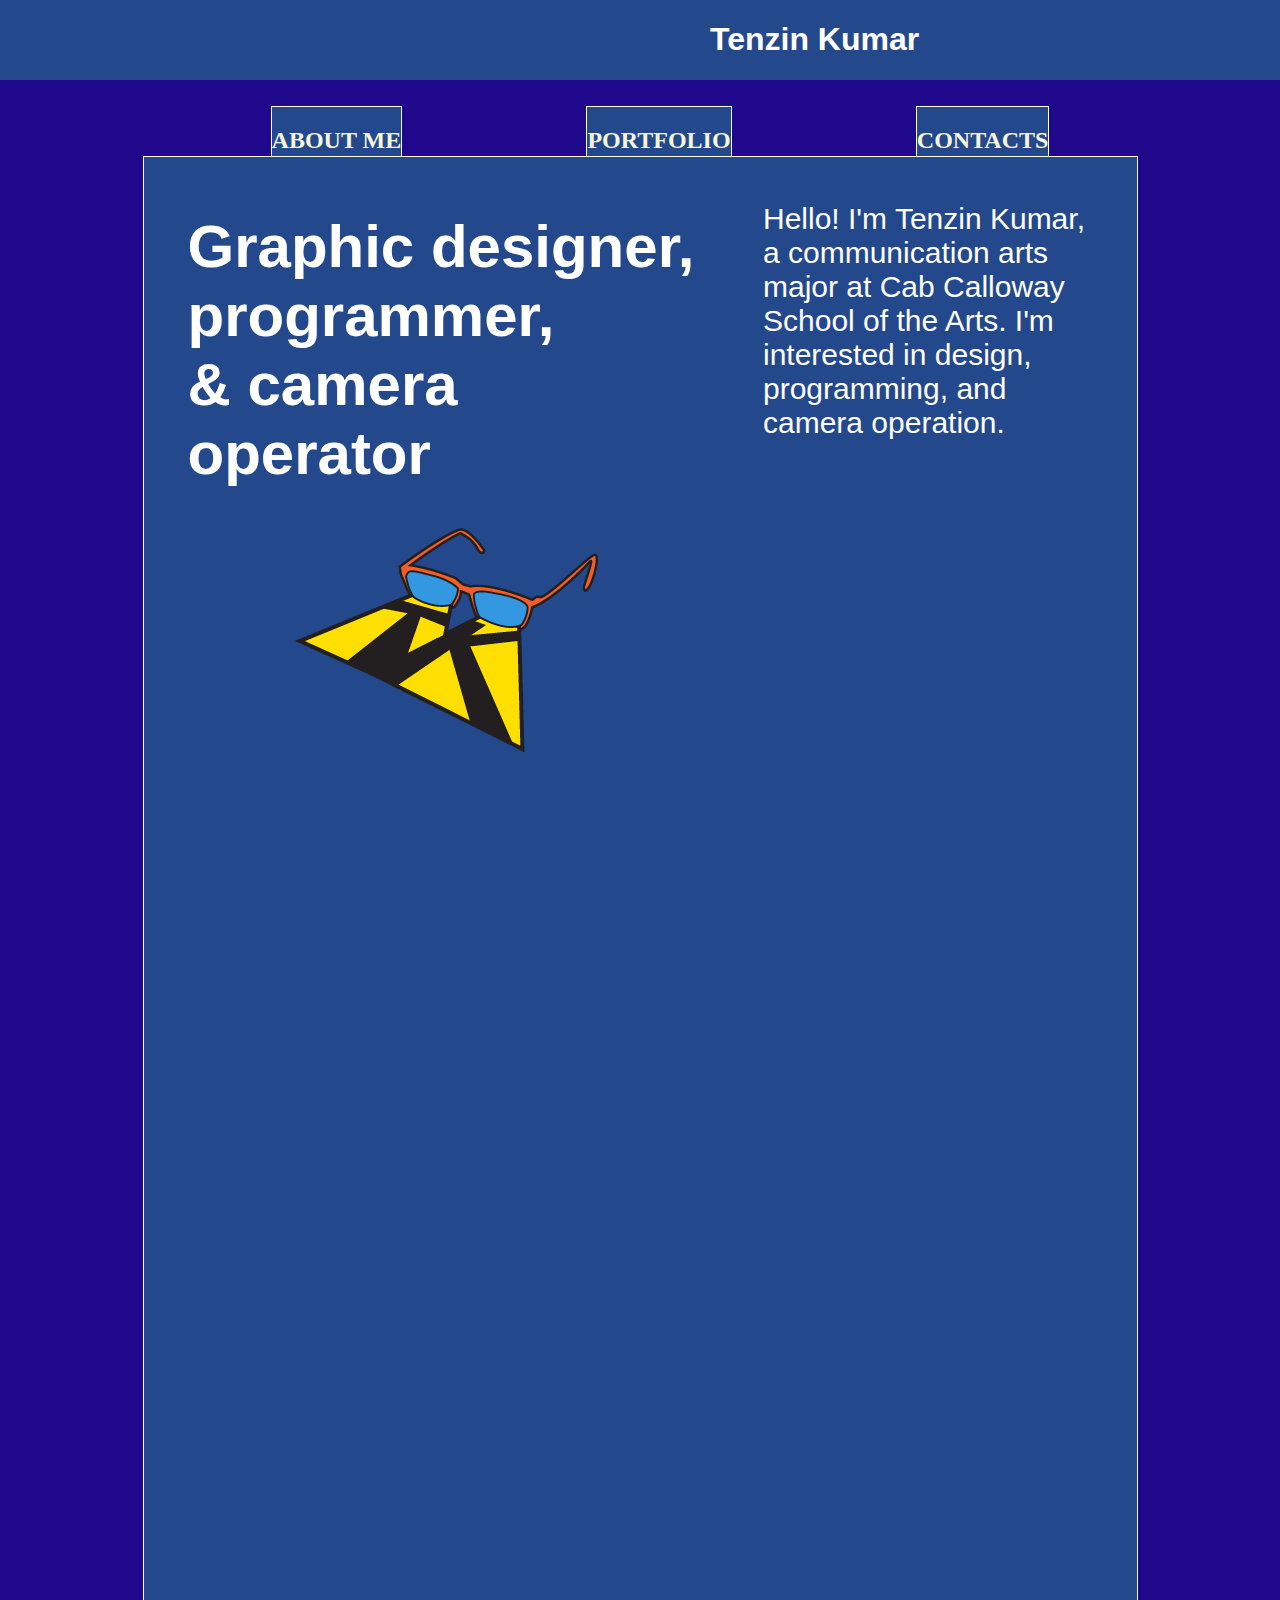
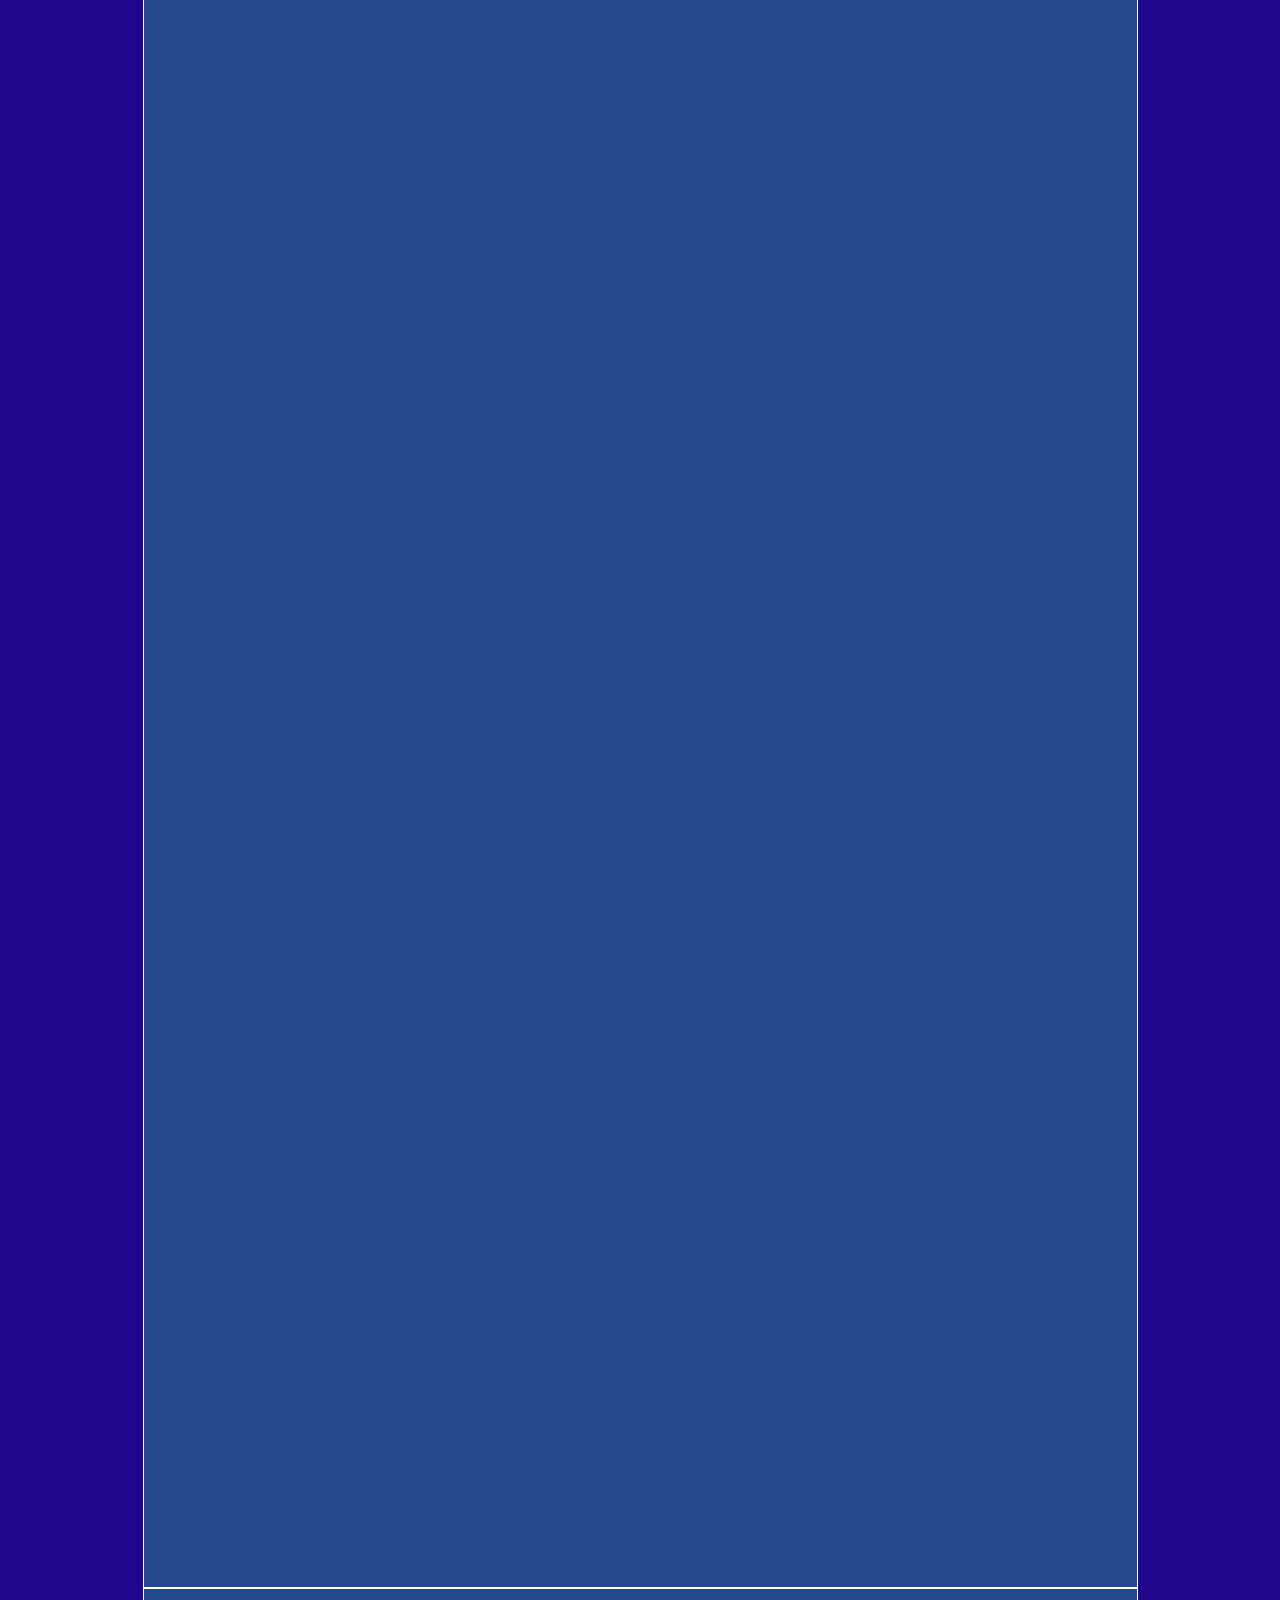
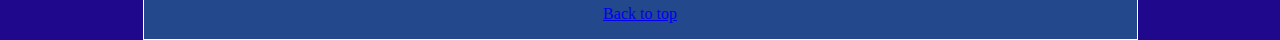
==== index.html @ 082c87c8 "main page: 20% done" ====
<!DOCTYPE html>
<html lang="en">
<head>
    <meta charset="UTF-8">
    <meta name="viewport" content="width=device-width, initial-scale=1.0">
    <title>Tenzin M. Kumar</title>
    <link rel="stylesheet" href="style/style.css" type="text/css">

    <link rel="preconnect" href="https://fonts.googleapis.com">
    <link rel="preconnect" href="https://fonts.gstatic.com" crossorigin>
    <link href="https://fonts.googleapis.com/css2?family=Fira+Sans:ital,wght@0,100;0,200;0,300;0,400;0,500;0,600;0,700;0,800;0,900;1,100;1,200;1,300;1,400;1,500;1,600;1,700;1,800;1,900&display=swap" rel="style">
</head>
<body>
    <div id="header">
        <h1 class="fira-sans-bold" id="header-1">Tenzin Kumar</h1>
    </div>
    <ul id="nav-menu">
        <li><h2>ABOUT ME</h2></li>
        <li><h2>PORTFOLIO</h2></li>
        <li><h2>CONTACTS</h2></li>
    </ul>
    <div id="main">
        <div id="main-intro1">
            <h1 class="fira-sans-semibold" id="mi-1">Graphic designer, programmer,<br> & camera operator</h1>
            <img src="assets/images/logo.png" alt="Tenzin Kumar's Personal Logo" width=303px height=225px id="mi-logo">  
        </div> 
        <div id="main-intro2">
            <p class="fira-sans-light" id="mi-2">Hello! I'm Tenzin Kumar, a communication arts major at Cab Calloway School of the Arts. I'm interested in design, programming, and camera operation.</p>
        </div>
    </div>
    <div id="footer">
        <p><a href="#header">Back to top</a></p>
    </div>
</body>
</html>
---- style/style.css ----
body {
    display: flex;
    margin: 0px;
    justify-content: center;
    flex-flow:column;
    align-items: center;
    background-color: #20088c;
    font-family: 'Fira Sans';
}
/* end of body shenanigans */
#header {
    width: 100%;
    background-color: #24488c;
    color: white;
    margin-bottom: 10px;
    padding-left: 20px;
}
    #header-1 {
        padding-left: 700px;
    }
/* end of head shenanigans */
#nav-menu {
    
    display:flex;
    color: beige;
    list-style-type: none;
    width: 963px;
    height: 50px;
    flex-flow: row;
    justify-content: space-around;
    margin-bottom: 0px;
}
li {
    background-color:#24488c;
    border: solid 1px white;
    border-bottom: 0px;
}
/* end of nav-menu shenanigans */
#main {
    display:flex;
    color: white;
    background-color: #24488c;
    border: solid 1px white;
    padding: 15px;
    width: 963px;
    height: 3000px;
    flex-flow: row;
    justify-content: space-around;
}
#main-intro1 {
    display: flex;
    flex-flow: column;
    align-items: center;
    width: 519px;
    height: 416px;
    /* border: 1px white solid; */
}
    #mi-1 {
        font-size: 60px;
        width: 518px;
        /* border: 1px white solid; */
    }
    #mi-logo {
        /* border: 5px white solid; */
    }
    #mi-2 {
        font-size: 30px;
        width: 330px;
        /* border: 1px white solid; */
    }
/* end of main */
#footer {
    display: flex;
    justify-content: center;
    border: solid 1px white;
    width: 993px;
    background: #24488c;
    margin-top: 0px;
}
/* end of footer */





/* start of fonts */
.fira-sans-thin {
  font-family: "Fira Sans", sans-serif;
  font-weight: 100;
  font-style: normal;
}

.fira-sans-extralight {
  font-family: "Fira Sans", sans-serif;
  font-weight: 200;
  font-style: normal;
}

.fira-sans-light {
  font-family: "Fira Sans", sans-serif;
  font-weight: 300;
  font-style: normal;
}

.fira-sans-regular {
  font-family: "Fira Sans", sans-serif;
  font-weight: 400;
  font-style: normal;
}

.fira-sans-medium {
  font-family: "Fira Sans", sans-serif;
  font-weight: 500;
  font-style: normal;
}

.fira-sans-semibold {
  font-family: "Fira Sans", sans-serif;
  font-weight: 600;
  font-style: normal;
}

.fira-sans-bold {
  font-family: "Fira Sans", sans-serif;
  font-weight: 700;
  font-style: normal;
}

.fira-sans-extrabold {
  font-family: "Fira Sans", sans-serif;
  font-weight: 800;
  font-style: normal;
}

.fira-sans-black {
  font-family: "Fira Sans", sans-serif;
  font-weight: 900;
  font-style: normal;
}

.fira-sans-thin-italic {
  font-family: "Fira Sans", sans-serif;
  font-weight: 100;
  font-style: italic;
}

.fira-sans-extralight-italic {
  font-family: "Fira Sans", sans-serif;
  font-weight: 200;
  font-style: italic;
}

.fira-sans-light-italic {
  font-family: "Fira Sans", sans-serif;
  font-weight: 300;
  font-style: italic;
}

.fira-sans-regular-italic {
  font-family: "Fira Sans", sans-serif;
  font-weight: 400;
  font-style: italic;
}

.fira-sans-medium-italic {
  font-family: "Fira Sans", sans-serif;
  font-weight: 500;
  font-style: italic;
}

.fira-sans-semibold-italic {
  font-family: "Fira Sans", sans-serif;
  font-weight: 600;
  font-style: italic;
}

.fira-sans-bold-italic {
  font-family: "Fira Sans", sans-serif;
  font-weight: 700;
  font-style: italic;
}

.fira-sans-extrabold-italic {
  font-family: "Fira Sans", sans-serif;
  font-weight: 800;
  font-style: italic;
}

.fira-sans-black-italic {
  font-family: "Fira Sans", sans-serif;
  font-weight: 900;
  font-style: italic;
}
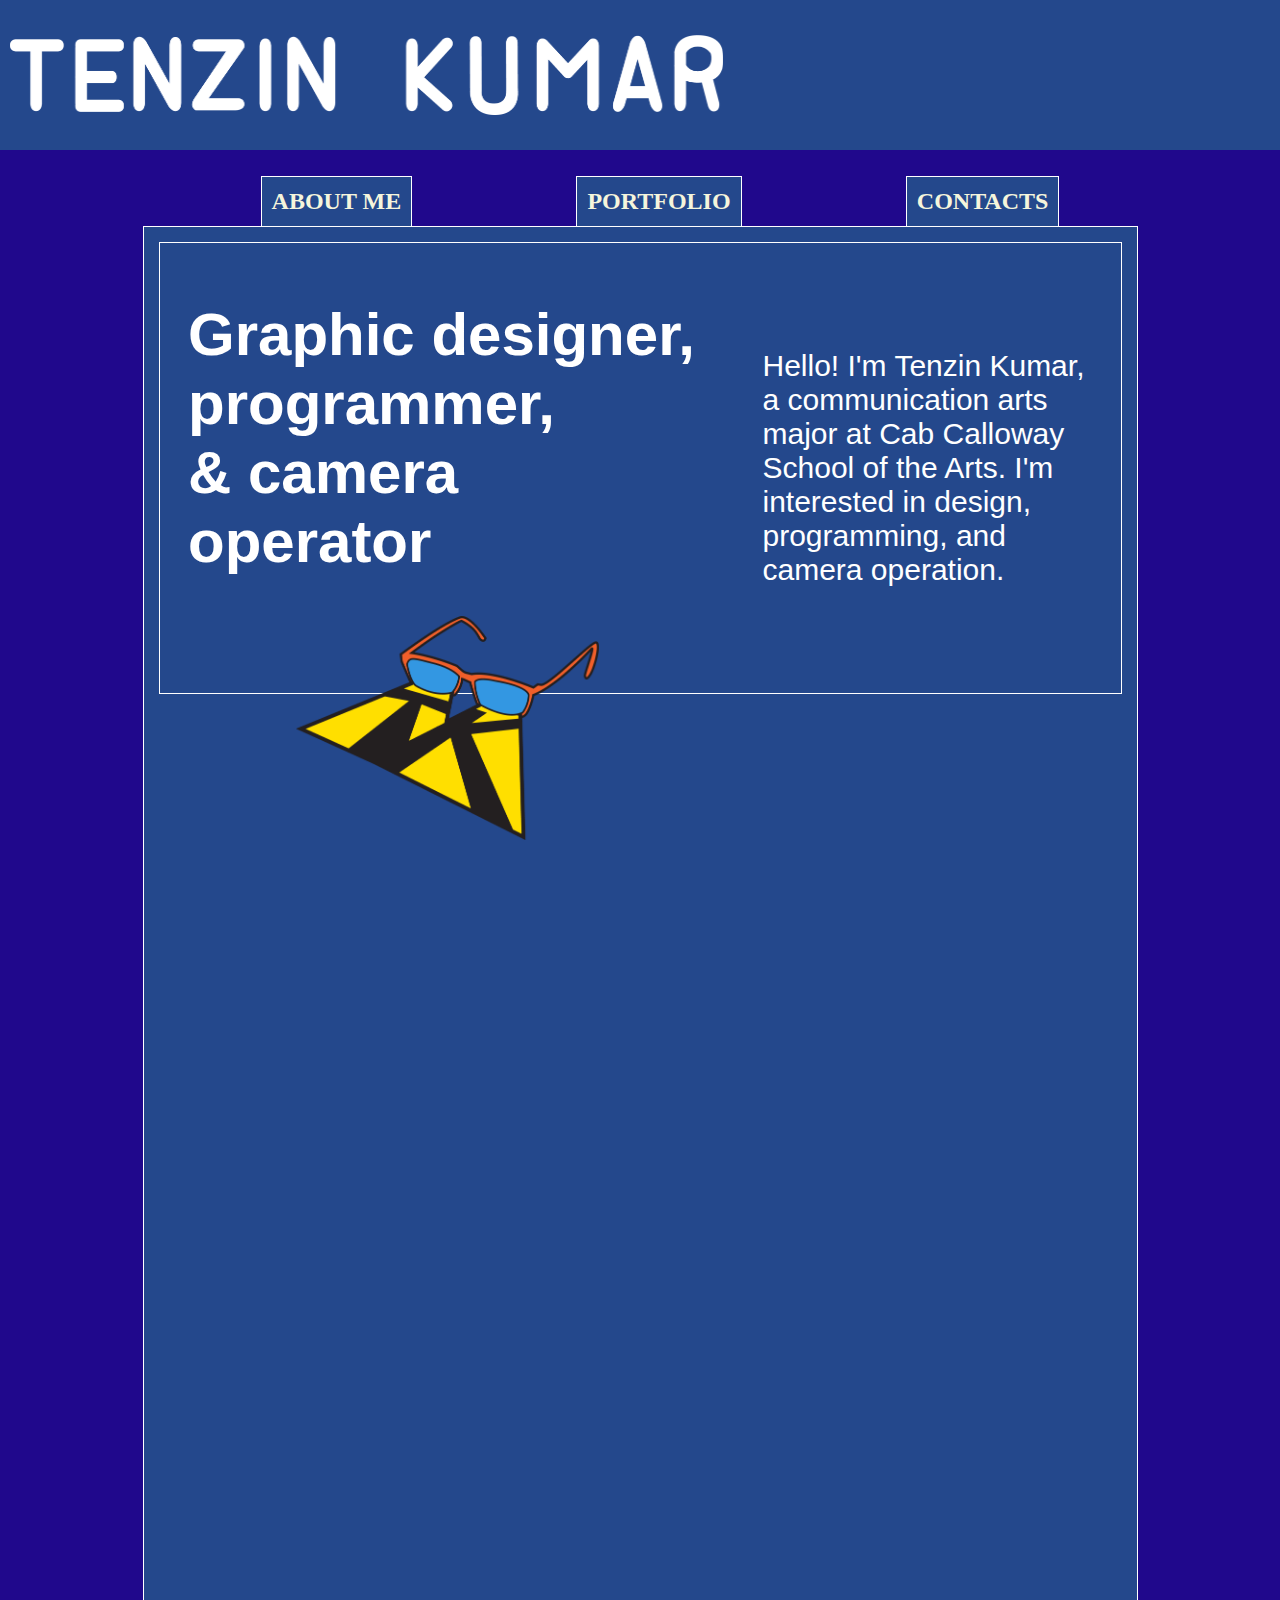
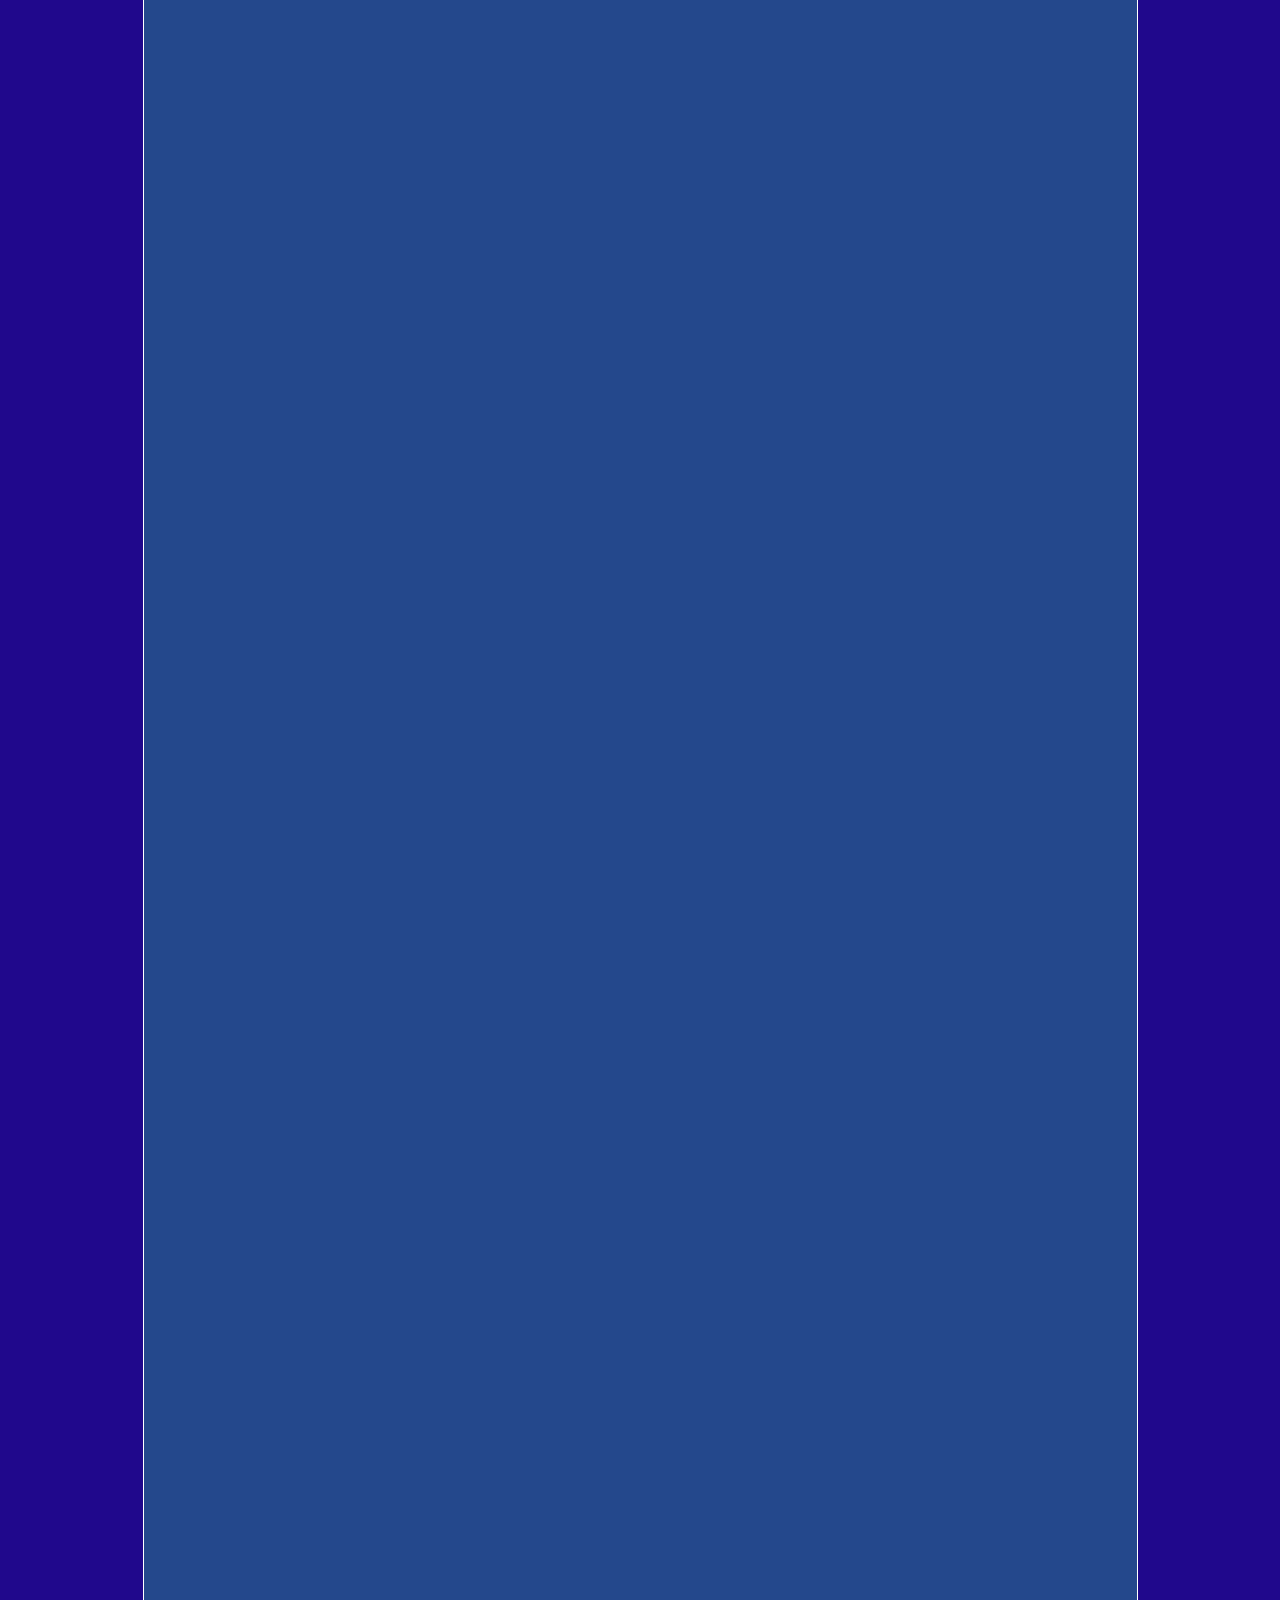
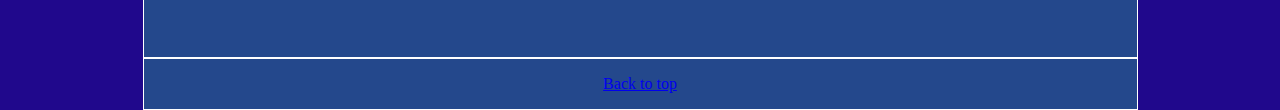
==== commit 320e5f20: "better quality assets + fixed main intro" ====
--- a/index.html
+++ b/index.html
@@ -12,24 +12,34 @@
 </head>
 <body>
     <div id="header">
-        <h1 class="fira-sans-bold" id="header-1">Tenzin Kumar</h1>
+        <img src="assets/images/header.png" alt="Tenzin Kumar" width="713px" height="80px">
     </div>
+    <!-- end of header -->
     <ul id="nav-menu">
         <li><h2>ABOUT ME</h2></li>
         <li><h2>PORTFOLIO</h2></li>
         <li><h2>CONTACTS</h2></li>
     </ul>
+    <!-- end of nav menu -->
     <div id="main">
-        <div id="main-intro1">
-            <h1 class="fira-sans-semibold" id="mi-1">Graphic designer, programmer,<br> & camera operator</h1>
-            <img src="assets/images/logo.png" alt="Tenzin Kumar's Personal Logo" width=303px height=225px id="mi-logo">  
-        </div> 
-        <div id="main-intro2">
-            <p class="fira-sans-light" id="mi-2">Hello! I'm Tenzin Kumar, a communication arts major at Cab Calloway School of the Arts. I'm interested in design, programming, and camera operation.</p>
+        <div id ="main-intro">
+            <div id="main-intro1">
+                <h1 class="fira-sans-semibold" id="mi-1">Graphic designer, programmer,<br> & camera operator</h1>
+                <img src="assets/images/logo.png" alt="Tenzin Kumar's Personal Logo" width=303px height=225px id="mi-logo">  
+            </div> 
+            <!-- end of main intro 1 -->
+            <div id="main-intro2">
+                <p class="fira-sans-light" id="mi-2">Hello! I'm Tenzin Kumar, a communication arts major at Cab Calloway School of the Arts. I'm interested in design, programming, and camera operation.</p>
+            </div>
+            <!-- end of main intro 2 -->
         </div>
+        <!-- end of main intro -->
+
     </div>
+    <!-- end of main -->
     <div id="footer">
         <p><a href="#header">Back to top</a></p>
     </div>
+    <!-- end of footer -->
 </body>
 </html>--- a/style/style.css
+++ b/style/style.css
@@ -9,18 +9,20 @@
 }
 /* end of body shenanigans */
 #header {
+  display: flex;
     width: 100%;
+    height: 150px;
     background-color: #24488c;
     color: white;
     margin-bottom: 10px;
     padding-left: 20px;
+    align-items: center;
 }
     #header-1 {
         padding-left: 700px;
     }
 /* end of head shenanigans */
 #nav-menu {
-    
     display:flex;
     color: beige;
     list-style-type: none;
@@ -31,9 +33,12 @@
     margin-bottom: 0px;
 }
 li {
+    display: flex;
     background-color:#24488c;
     border: solid 1px white;
     border-bottom: 0px;
+    padding: 10px;
+    align-items: center;
 }
 /* end of nav-menu shenanigans */
 #main {
@@ -44,8 +49,15 @@
     padding: 15px;
     width: 963px;
     height: 3000px;
-    flex-flow: row;
-    justify-content: space-around;
+}    
+#main-intro {
+  display:flex;
+  width: 963px;
+  height: 450px;
+  flex-flow: row;
+  justify-content: space-around;
+  align-items: center;
+  border: 1px white solid;
 }
 #main-intro1 {
     display: flex;
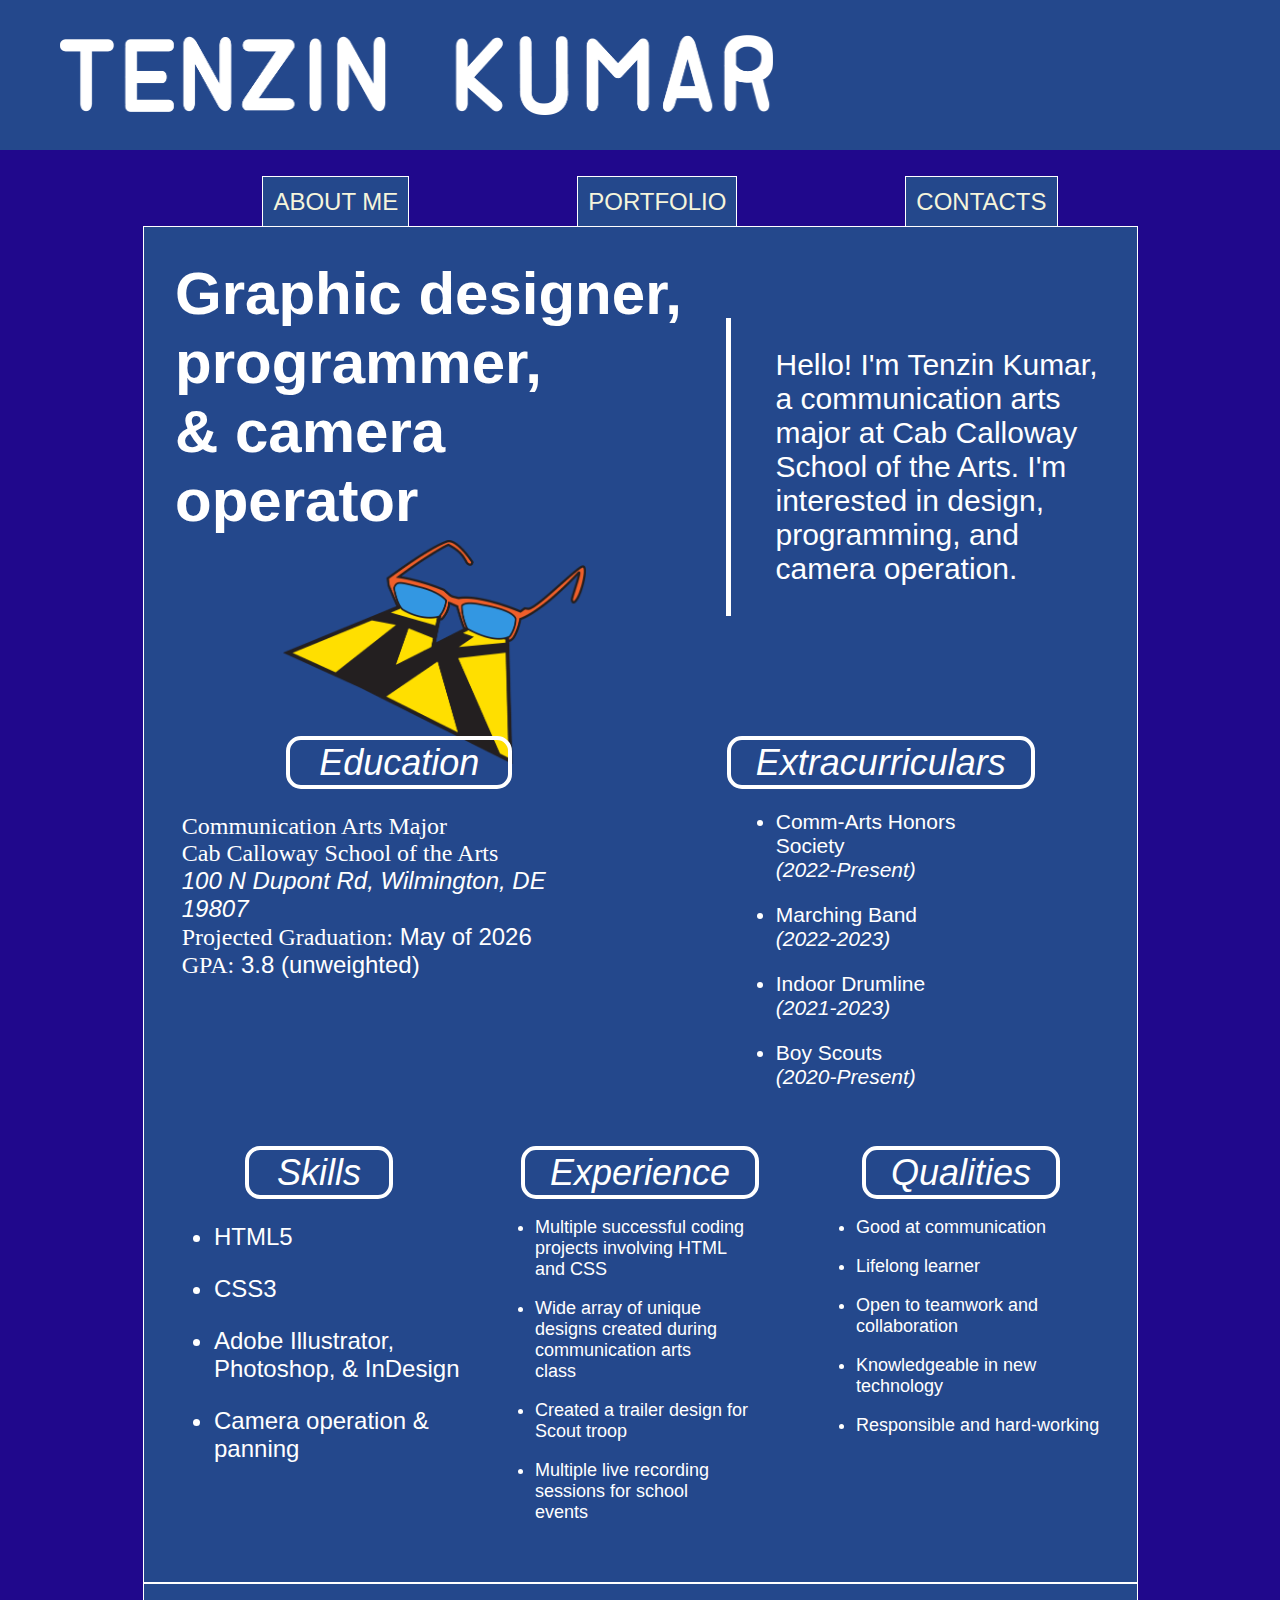
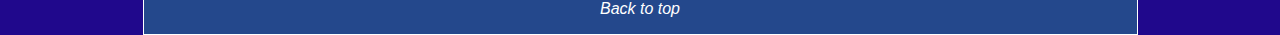
==== commit 9cac4cd1: "mainpage complete" ====
--- a/index.html
+++ b/index.html
@@ -4,7 +4,8 @@
     <meta charset="UTF-8">
     <meta name="viewport" content="width=device-width, initial-scale=1.0">
     <title>Tenzin M. Kumar</title>
-    <link rel="stylesheet" href="style/style.css" type="text/css">
+    <link rel="stylesheet" href="style/shwarma.css" type="text/css">
+    <link rel="icon" href="assets/images/logo.png">
 
     <link rel="preconnect" href="https://fonts.googleapis.com">
     <link rel="preconnect" href="https://fonts.gstatic.com" crossorigin>
@@ -12,16 +13,16 @@
 </head>
 <body>
     <div id="header">
-        <img src="assets/images/header.png" alt="Tenzin Kumar" width="713px" height="80px">
+        <img src="assets/images/header.png" alt="Tenzin Kumar" width="713px" height="80px" id="header-1">
     </div>
     <!-- end of header -->
     <ul id="nav-menu">
-        <li><h2>ABOUT ME</h2></li>
-        <li><h2>PORTFOLIO</h2></li>
-        <li><h2>CONTACTS</h2></li>
+        <li class="nav-item"><h2 class="fira-sans-medium">ABOUT ME</h2></li>
+        <li class="nav-item"><h2 class="fira-sans-medium">PORTFOLIO</h2></li>
+        <li class="nav-item"><h2 class="fira-sans-medium">CONTACTS</h2></li>
     </ul>
     <!-- end of nav menu -->
-    <div id="main">
+    <div id="main-aboutme">
         <div id ="main-intro">
             <div id="main-intro1">
                 <h1 class="fira-sans-semibold" id="mi-1">Graphic designer, programmer,<br> & camera operator</h1>
@@ -34,11 +35,62 @@
             <!-- end of main intro 2 -->
         </div>
         <!-- end of main intro -->
-
+        <div id="main-resume">
+            <div id="mr-edu">
+                <h1 id="edu-header"class="fira-sans-medium-italic">Education</h1>
+                <p id="edu-info">Communication Arts Major
+                    <br>Cab Calloway School of the Arts
+                    <br><span class="fira-sans-light-italic">100 N Dupont Rd, Wilmington, DE 19807</span>
+                    <br>Projected Graduation:<span class="fira-sans-light"> May of 2026</span>
+                    <br>GPA:<span class="fira-sans-light"> 3.8 (unweighted)</span></p>
+            </div>
+            <!-- end of edu -->
+            <div id="mr-ex">
+                <h1 id="ex-header"class="fira-sans-medium-italic">Extracurriculars</h1>
+                <ul id="ex-info">
+                    <li class="ex-li"><p>Comm-Arts Honors Society<br><span class="fira-sans-light-italic"> (2022-Present)</span></p></li>
+                    <li class="ex-li"><p>Marching Band<br><span class="fira-sans-light-italic"> (2022-2023)</span></p></li>
+                    <li class="ex-li"><p>Indoor Drumline<br><span class="fira-sans-light-italic"> (2021-2023)</span></p></li>
+                    <li class="ex-li"><p>Boy Scouts<br><span class="fira-sans-light-italic"> (2020-Present)</span></p></li>
+                </ul>
+            </div>
+            <!-- end of ex -->
+            <div id="mr-skills">
+                <h1 id="sk-header"class="fira-sans-medium-italic">Skills</h1>
+                <ul id="sk-info">
+                    <li class="sk-li"><p>HTML5</p></li>
+                    <li class="sk-li"><p>CSS3</p></li>
+                    <li class="sk-li"><p>Adobe Illustrator, Photoshop, & InDesign</p></li>
+                    <li class="sk-li"><p>Camera operation & panning</p></li>
+                </ul>
+            </div>
+            <!-- end of skills -->
+            <div id="mr-exp">
+                <h1 id="exp-header"class="fira-sans-medium-italic">Experience</h1>
+                <ul id="exp-info">
+                    <li class="exp-li"><p>Multiple successful coding <br>projects involving HTML<br> and CSS</p></li>
+                    <li class="exp-li"><p>Wide array of unique <br>designs created during <br>communication arts <br>class</p></li>
+                    <li class="exp-li"><p>Created a trailer design for<br> Scout troop</p></li>
+                    <li class="exp-li"><p>Multiple live recording <br>sessions for school<br> events</p></li>
+                </ul>
+            </div>
+            <!-- end of exp -->
+            <div id="mr-qualities">
+                <h1 id="qu-header"class="fira-sans-medium-italic">Qualities</h1>
+                <ul id="qu-info">
+                    <li class="qu-li"><p>Good at communication</p></li>
+                    <li class="qu-li"><p>Lifelong learner</p></li>
+                    <li class="qu-li"><p>Open to teamwork and collaboration</p></li>
+                    <li class="qu-li"><p>Knowledgeable in new technology</p></li>
+                    <li class="qu-li"><p>Responsible and hard-working</p></li>
+                </ul>
+            </div>
+            <!-- end of qualities -->
+        </div>
     </div>
     <!-- end of main -->
     <div id="footer">
-        <p><a href="#header">Back to top</a></p>
+        <p class="fira-sans-medium-italic"><a href="#header">Back to top</a></p>
     </div>
     <!-- end of footer -->
 </body>
--- a/style/shwarma.css
+++ b/style/shwarma.css
@@ -0,0 +1,417 @@
+body {
+  display: flex;
+  margin: 0px;
+  justify-content: center;
+  flex-flow:column;
+  align-items: center;
+  background-color: #20088c;
+  font-family: 'Fira Sans';
+}
+/* end of body shenanigans */
+#header {
+  display: flex;
+  width: 100%;
+  height: 150px;
+  background-color: #24488c;
+  color: white;
+  margin-bottom: 10px;
+  padding-left: 20px;
+  align-items: center;
+}
+    #header-1 {
+      padding-left: 50px;
+    }
+/* end of head shenanigans */
+#nav-menu {
+  display:flex;
+  color: beige;
+  list-style-type: none;
+  width: 963px;
+  height: 50px;
+  flex-flow: row;
+  justify-content: space-around;
+  margin-bottom: 0px;
+}
+.nav-item {
+  display: flex;
+  background-color:#24488c;
+  border: solid 1px white;
+  border-bottom: 0px;
+  padding: 10px;
+  align-items: center;
+}
+/* end of nav-menu shenanigans */
+
+#footer {
+  display: flex;
+  justify-content: center;
+  border: solid 1px white;
+  width: 993px;
+  background: #24488c;
+  margin-top: 0px;
+}
+a:link, a:visited {
+  color: white;
+  text-decoration: none;
+  cursor: pointer;
+}
+a:link:active, a:visited:active {
+  color: rgb(190, 190, 190);
+}
+/* end of footer */
+
+
+
+
+/* UNIQUE TO ABOUT ME PAGE */
+#main-aboutme {
+  color: white;
+  background-color: #24488c;
+  border: solid 1px white;
+  padding: 15px;
+  width: 963px;
+  height: 1325px;
+} 
+/* end of main */
+#main-intro {
+  display:flex;
+  width: 963px;
+  height: 450px;
+  flex-flow: row;
+  justify-content: space-around;
+  align-items: center;
+  /* border: 1px white solid; */
+}
+#main-intro1 {
+  display: flex;
+  flex-flow: column;
+  align-items: center;
+  width: 519px;
+  height: 416px;
+  padding-top: 0px;
+  /* border: 1px white solid; */
+}
+#main-intro2 {
+  border-left: 5px white solid;
+  padding-left: 45px;
+}
+  #mi-1 {
+    font-size: 60px;
+    width: 518px;
+    margin-bottom: 5px;
+    margin-top: 0px; 
+    /* border: 1px white solid; */
+  }
+  #mi-logo {
+    margin-top: 0px;
+    /* border: 1px white solid; */
+  }
+  #mi-2 {
+    font-size: 30px;
+    width: 330px;
+    /* border: 1px white solid; */
+  }
+/* end of main intro */
+#main-resume {
+  margin-top: 20px;
+  display:flex;
+  width: 963px;
+  height: 820px;
+  justify-content: space-around;
+  flex-flow: wrap;
+  /* border: 1px white solid; */
+}
+  #mr-edu {
+    display:flex;
+    width: 416px;
+    height: 220px;
+    flex-flow: column;
+    align-items: center;
+    /* border: 1px white solid; */
+  }
+    #edu-header {
+      display:flex;
+      width: 208px;
+      height: 35px;
+      font-size: 36px;
+      border: 4px solid white;
+      border-radius: 15px;
+      align-items: center;
+      justify-content: center;
+      padding: 5px;
+      margin-bottom: 0px;
+    }
+    #edu-info {
+      width: 435px;
+      height: 150px;
+      font-size: 24px;
+      /* border: 1px white solid; */
+    }
+  /* end of edu */
+  #mr-ex {
+    display:flex;
+    width: 416px;
+    height: 220px;
+    flex-flow: column;
+    align-items: center;
+    /* border: 1px white solid; */
+  }
+    #ex-header {
+      display:flex;
+      width: 290px;
+      height: 35px;
+      font-size: 36px;
+      border: 4px solid white;
+      border-radius: 15px;
+      align-items: center;
+      justify-content: center;
+      padding: 5px;
+      margin-bottom: 0px;
+    }
+    #ex-info {
+      margin-top: 0px;
+      width: 250px;
+      height: 223px;
+      font-size: 21px;
+      /* border: 1px white solid; */
+    }
+    .ex-li {
+      font-family: "Fira Sans", sans-serif;
+      font-weight: 400;
+      font-style: normal;
+      margin-top: 0px;
+      margin-bottom: 0px;
+      padding-top: 0px;
+      padding-bottom: 0px;
+    }
+  /* end of ex */
+  #mr-skills {
+    display:flex;
+    width: 300px;
+    height: 220px;
+    flex-flow: column;
+    align-items: center;
+    /* border: 1px white solid; */
+  }
+    #sk-header {
+      display:flex;
+      width: 130px;
+      height: 35px;
+      font-size: 36px;
+      border: 4px solid white;
+      border-radius: 15px;
+      align-items: center;
+      justify-content: center;
+      padding: 5px;
+      margin-bottom: 0px;
+    }
+    #sk-info {
+      margin-top: 0px;
+      width: 250px;
+      height: 223px;
+      font-size: 21px;
+      /* border: 1px white solid; */
+    }
+    .sk-li {
+      font-family: "Fira Sans", sans-serif;
+      font-weight: 300;
+      font-style: normal;
+      font-size: 24px;
+      margin-top: 0px;
+      margin-bottom: 0px;
+      padding-top: 0px;
+      padding-bottom: 0px;
+    }
+    /* end of sk */
+    #mr-exp {
+      display:flex;
+      width: 300px;
+      height: 220px;
+      flex-flow: column;
+      align-items: center;
+      /* border: 1px white solid; */
+    }
+      #exp-header {
+        display:flex;
+        width: 220px;
+        height: 35px;
+        font-size: 36px;
+        border: 4px solid white;
+        border-radius: 15px;
+        align-items: center;
+        justify-content: center;
+        padding: 5px;
+        margin-bottom: 0px;
+      }
+      #exp-info {
+        margin-top: 0px;
+        width: 250px;
+        height: 223px;
+        font-size: 21px;
+        /* border: 1px white solid; */
+      }
+      .exp-li {
+        font-family: "Fira Sans", sans-serif;
+        font-weight: 300;
+        font-style: normal;
+        font-size: 18px;
+        margin-top: 0px;
+        margin-bottom: 0px;
+        padding-top: 0px;
+        padding-bottom: 0px;
+      }
+    /* end of exp */
+    #mr-qualities {
+      display:flex;
+      width: 300px;
+      height: 220px;
+      flex-flow: column;
+      align-items: center;
+      /* border: 1px white solid; */
+    }
+      #qu-header {
+        display:flex;
+        width: 180px;
+        height: 35px;
+        font-size: 36px;
+        border: 4px solid white;
+        border-radius: 15px;
+        align-items: center;
+        justify-content: center;
+        padding: 5px;
+        margin-bottom: 0px;
+      }
+      #qu-info {
+        margin-top: 0px;
+        width: 250px;
+        height: 223px;
+        font-size: 21px;
+        /* border: 1px white solid; */
+      }
+      .qu-li {
+        font-family: "Fira Sans", sans-serif;
+        font-weight: 300;
+        font-style: normal;
+        font-size: 18px;
+        margin-top: 0px;
+        margin-bottom: 0px;
+        padding-top: 0px;
+        padding-bottom: 0px;
+      }
+    /* end of qualities */
+  /* end of resume shenanigans */
+
+
+
+
+
+
+
+/* start of fonts */
+.fira-sans-thin {
+  font-family: "Fira Sans", sans-serif;
+  font-weight: 100;
+  font-style: normal;
+}
+
+.fira-sans-extralight {
+  font-family: "Fira Sans", sans-serif;
+  font-weight: 200;
+  font-style: normal;
+}
+
+.fira-sans-light {
+  font-family: "Fira Sans", sans-serif;
+  font-weight: 300;
+  font-style: normal;
+}
+
+.fira-sans-regular {
+  font-family: "Fira Sans", sans-serif;
+  font-weight: 400;
+  font-style: normal;
+}
+
+.fira-sans-medium {
+  font-family: "Fira Sans", sans-serif;
+  font-weight: 500;
+  font-style: normal;
+}
+
+.fira-sans-semibold {
+  font-family: "Fira Sans", sans-serif;
+  font-weight: 600;
+  font-style: normal;
+}
+
+.fira-sans-bold {
+  font-family: "Fira Sans", sans-serif;
+  font-weight: 700;
+  font-style: normal;
+}
+
+.fira-sans-extrabold {
+  font-family: "Fira Sans", sans-serif;
+  font-weight: 800;
+  font-style: normal;
+}
+
+.fira-sans-black {
+  font-family: "Fira Sans", sans-serif;
+  font-weight: 900;
+  font-style: normal;
+}
+
+.fira-sans-thin-italic {
+  font-family: "Fira Sans", sans-serif;
+  font-weight: 100;
+  font-style: italic;
+}
+
+.fira-sans-extralight-italic {
+  font-family: "Fira Sans", sans-serif;
+  font-weight: 200;
+  font-style: italic;
+}
+
+.fira-sans-light-italic {
+  font-family: "Fira Sans", sans-serif;
+  font-weight: 300;
+  font-style: italic;
+}
+
+.fira-sans-regular-italic {
+  font-family: "Fira Sans", sans-serif;
+  font-weight: 400;
+  font-style: italic;
+}
+
+.fira-sans-medium-italic {
+  font-family: "Fira Sans", sans-serif;
+  font-weight: 500;
+  font-style: italic;
+}
+
+.fira-sans-semibold-italic {
+  font-family: "Fira Sans", sans-serif;
+  font-weight: 600;
+  font-style: italic;
+}
+
+.fira-sans-bold-italic {
+  font-family: "Fira Sans", sans-serif;
+  font-weight: 700;
+  font-style: italic;
+}
+
+.fira-sans-extrabold-italic {
+  font-family: "Fira Sans", sans-serif;
+  font-weight: 800;
+  font-style: italic;
+}
+
+.fira-sans-black-italic {
+  font-family: "Fira Sans", sans-serif;
+  font-weight: 900;
+  font-style: italic;
+}
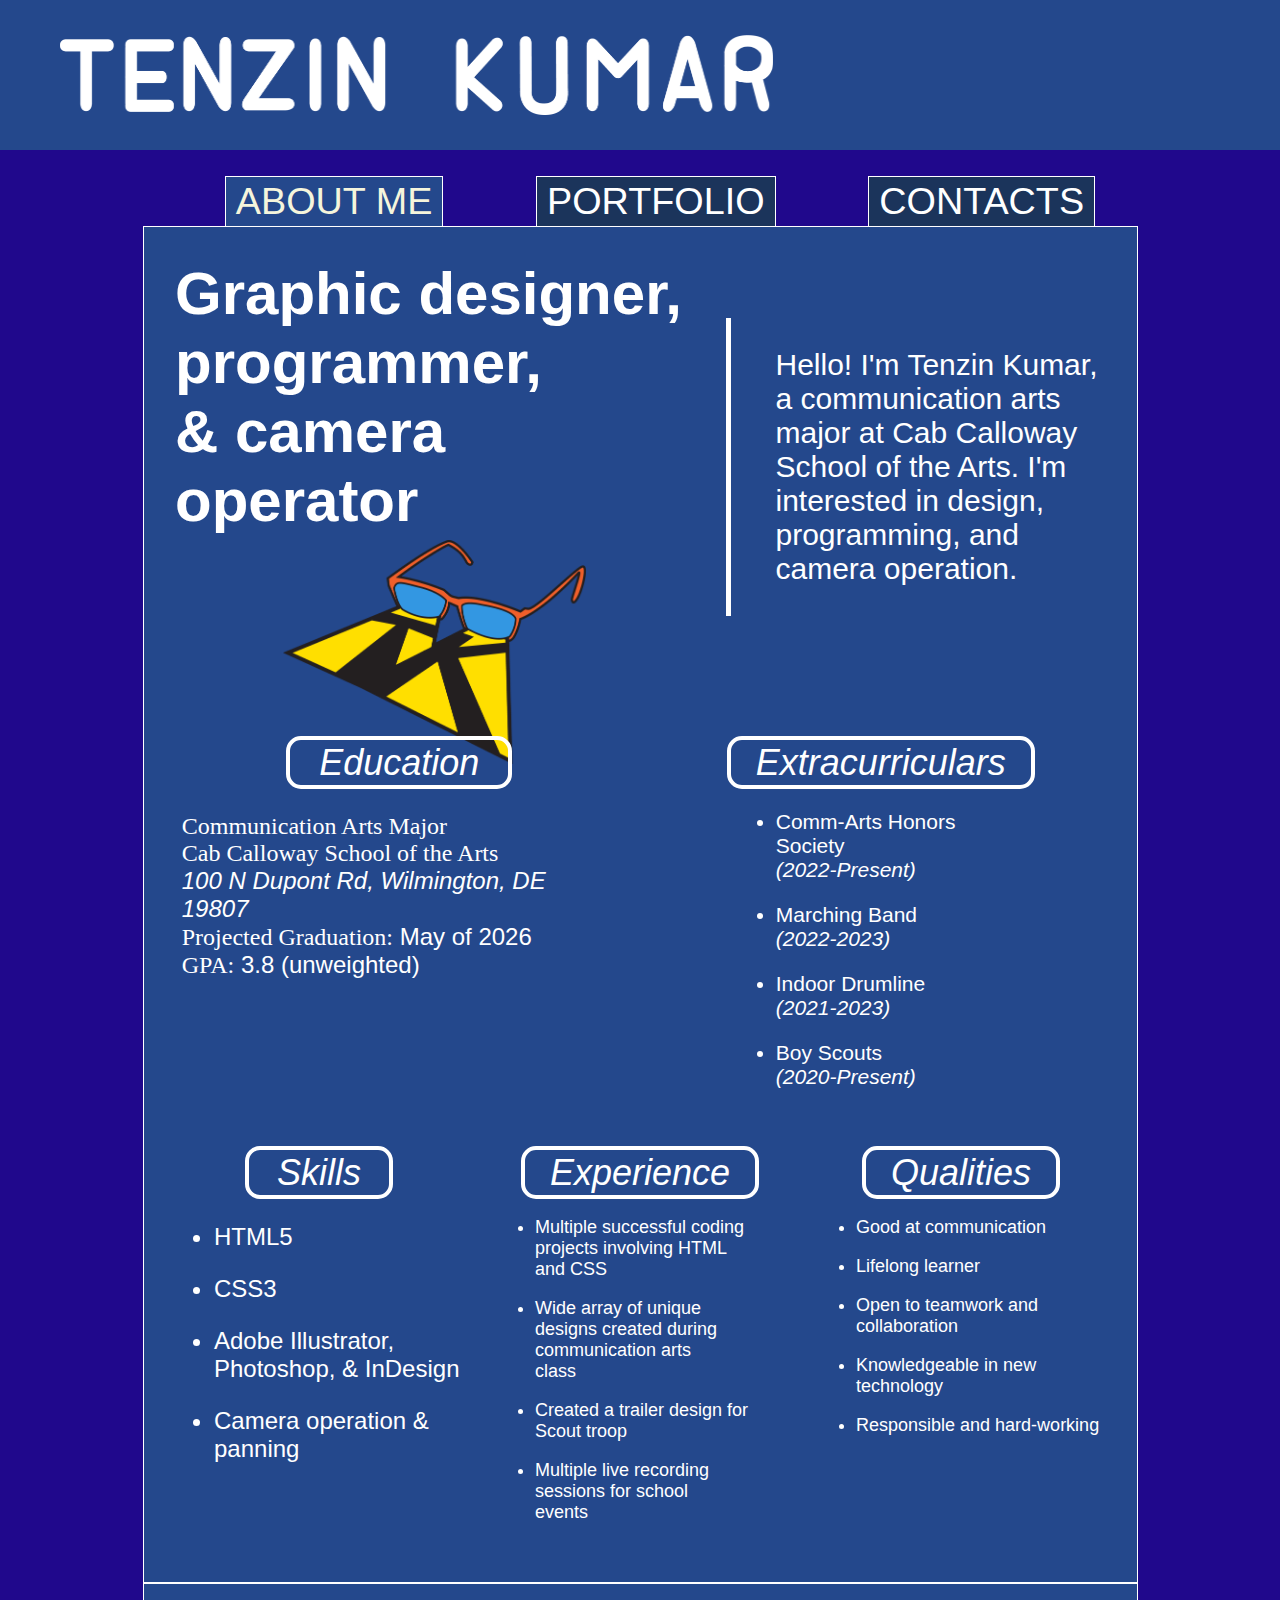
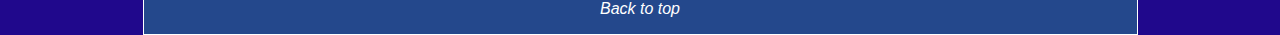
==== commit 973d05c0: "nearly finished" ====
--- a/index.html
+++ b/index.html
@@ -3,7 +3,7 @@
 <head>
     <meta charset="UTF-8">
     <meta name="viewport" content="width=device-width, initial-scale=1.0">
-    <title>Tenzin M. Kumar</title>
+    <title>Tenzin K. - About Me</title>
     <link rel="stylesheet" href="style/shwarma.css" type="text/css">
     <link rel="icon" href="assets/images/logo.png">
 
@@ -12,14 +12,15 @@
     <link href="https://fonts.googleapis.com/css2?family=Fira+Sans:ital,wght@0,100;0,200;0,300;0,400;0,500;0,600;0,700;0,800;0,900;1,100;1,200;1,300;1,400;1,500;1,600;1,700;1,800;1,900&display=swap" rel="style">
 </head>
 <body>
+    <!-- this code running on hopes and prayers -->
     <div id="header">
         <img src="assets/images/header.png" alt="Tenzin Kumar" width="713px" height="80px" id="header-1">
     </div>
     <!-- end of header -->
     <ul id="nav-menu">
-        <li class="nav-item"><h2 class="fira-sans-medium">ABOUT ME</h2></li>
-        <li class="nav-item"><h2 class="fira-sans-medium">PORTFOLIO</h2></li>
-        <li class="nav-item"><h2 class="fira-sans-medium">CONTACTS</h2></li>
+        <li class="nav-item"><p class="fira-sans-medium">ABOUT ME</p></li>
+        <li class="nav-item-inactive"><a href="portfolio.html"><p class="fira-sans-medium">PORTFOLIO</p></a></li>
+        <li class="nav-item-inactive"><a href="contact.html"><p class="fira-sans-medium">CONTACTS</p></a></li>
     </ul>
     <!-- end of nav menu -->
     <div id="main-aboutme">
--- a/style/shwarma.css
+++ b/style/shwarma.css
@@ -6,6 +6,12 @@
   align-items: center;
   background-color: #20088c;
   font-family: 'Fira Sans';
+
+  background-image: url("../assets/images/background.png");
+  background-size: 1024px 818px;
+  background-repeat: repeat;
+  background-position: center;
+  background-attachment: fixed;
 }
 /* end of body shenanigans */
 #header {
@@ -39,6 +45,16 @@
   border-bottom: 0px;
   padding: 10px;
   align-items: center;
+  font-size: 37.75px;
+}
+.nav-item-inactive {
+  display: flex;
+  background-color: #1b345b;
+  border: solid 1px white;
+  border-bottom: 0px;
+  padding: 10px;
+  align-items: center;
+  font-size: 37.75px;
 }
 /* end of nav-menu shenanigans */
 
@@ -300,10 +316,105 @@
       }
     /* end of qualities */
   /* end of resume shenanigans */
-
-
-
-
+/* end of about me shenanigans */
+
+/* UNIQUE TO PORFOLIO */
+#main-portfolio {
+  color: white;
+  background-color: #24488c;
+  border: solid 1px white;
+  padding: 15px;
+  width: 963px;
+  height: 1325px;
+} /* this is gonna be awful */
+.pf-header {
+  font-family: "Fira Sans", sans-serif;
+  font-weight: 500;
+  font-style: italic;
+  font-size: 35px;
+}
+.pf-bodycopy {
+  font-size: "Fira Sans", sans-serif;
+  font-weight: 300;
+  font-style: normal;
+  font-size: 20px;
+  margin-left: 15px;
+}
+.pf-infobox {
+  width: 400px;
+  height: 200px;
+}
+/* end of universal classes for pf stuff */
+  #pf-1 {
+    display: flex;
+    width: 963px;
+    height: 400px;
+    flex-flow: row;
+    align-items: center;
+    justify-content:space-evenly;
+    margin-bottom: 0px;
+    margin-bottom: 0px;
+  }
+  /* end of pf1 */
+  #pf-2 {
+    display: flex;
+    width: 963px;
+    height: 400px;
+    flex-flow: row;
+    align-items: center;
+    justify-content:space-evenly;
+    margin-top: 0px;
+    padding-top: 0px;
+  }
+
+  
+/* end of portfolio shenanigans */
+
+/* UNIQUE TO CONTACT */
+#main-contact {
+  color: white;
+  background-color: #24488c;
+  border: solid 1px white;
+  padding: 15px;
+  width: 963px;
+  height: 1200px;
+  flex-flow: row;
+  justify-content: space-around;
+}
+#contact-info {
+  display: flex;
+  width: 963px;
+  height: 420px;
+  flex-flow: row;
+  justify-content: space-evenly;
+  align-items: center;
+}
+#info-1 {
+  width: 481.5px;
+  height: 400px;
+}
+  #contact-header {
+    font-size: 53px;
+    margin-top: 20px;
+    margin-left: 20px;
+  }
+  .contact-harhar {
+    font-family: "Fira Sans", sans-serif;
+    font-weight: 500;
+    font-style: italic;
+    font-size: 40px;
+    padding-bottom: 0px;
+    margin-bottom: 0px;
+    margin-left: 40px;
+  }
+  .contact-hur {
+    font-family: "Fira Sans", sans-serif;
+    font-weight: 300;
+    font-style: normal;
+    font-size: 25px;
+    margin-left: 50px;
+    margin-top: 5px;
+  }
 
 
 
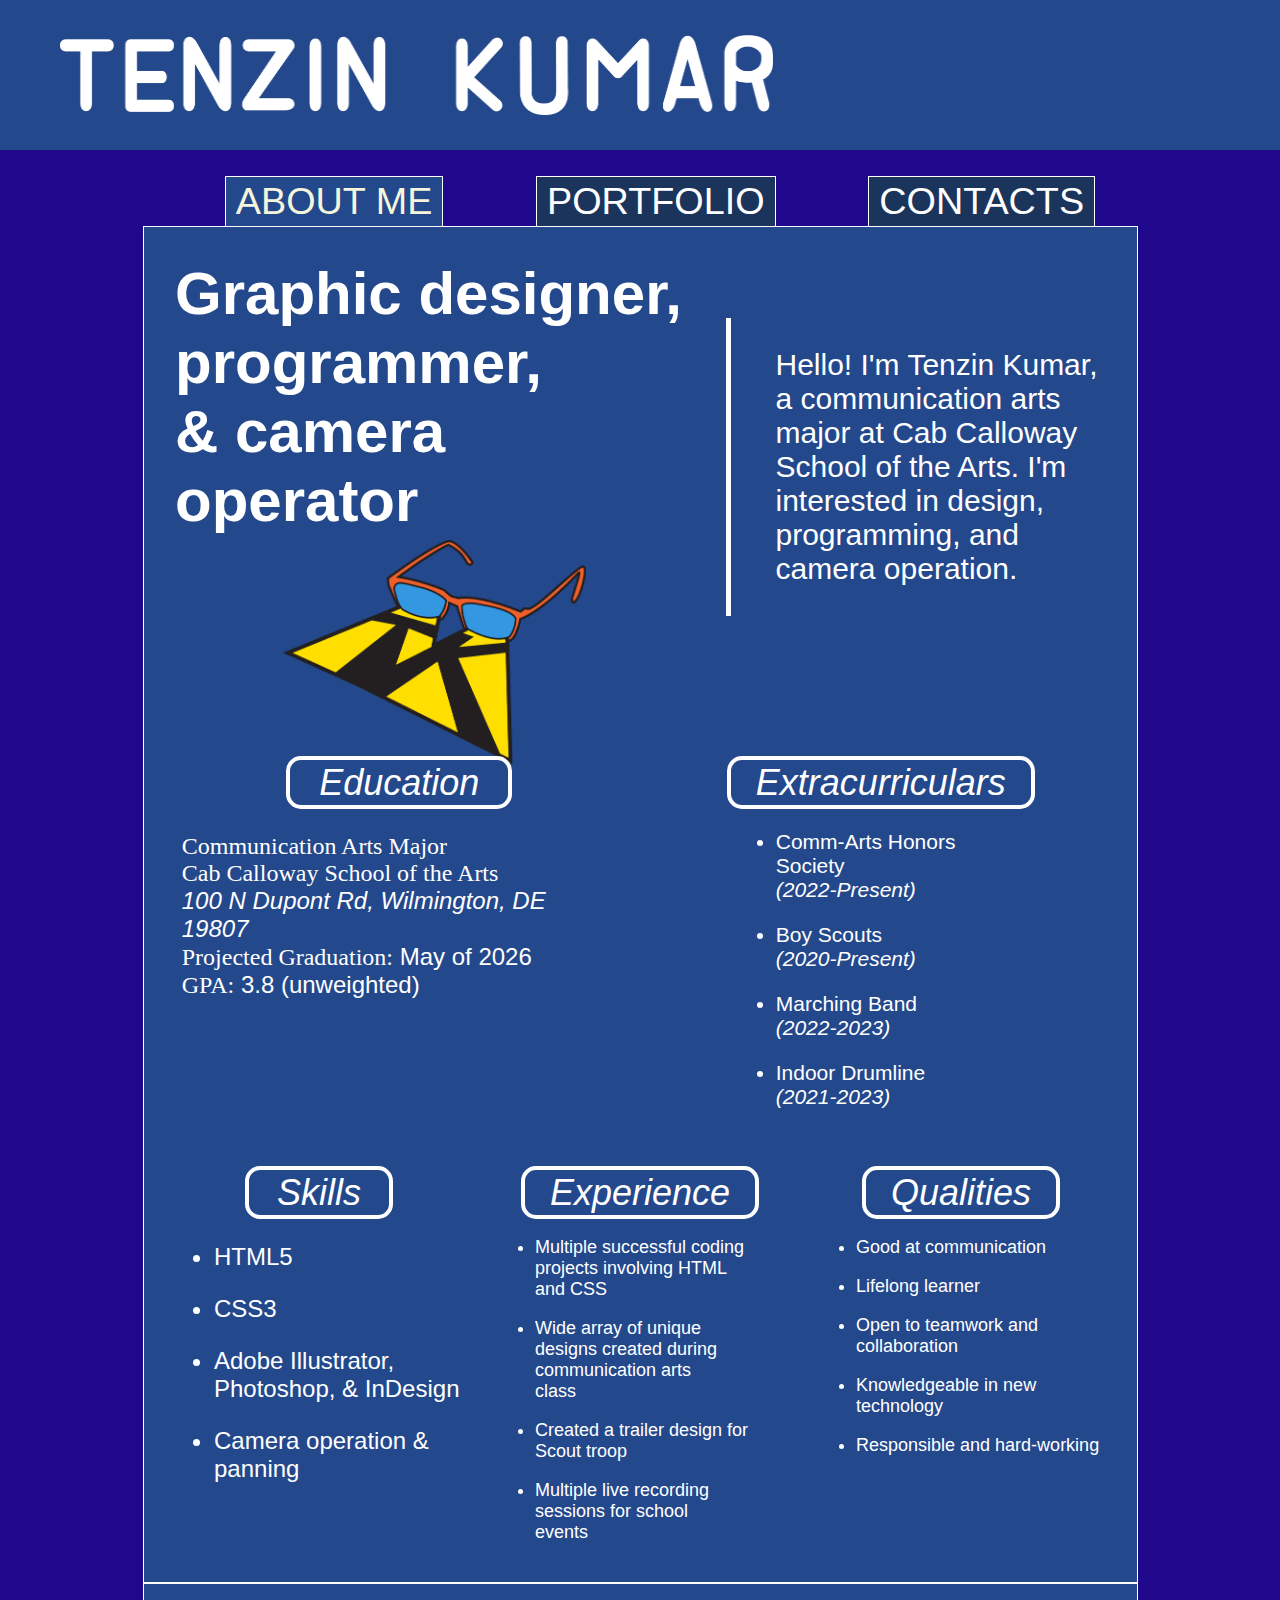
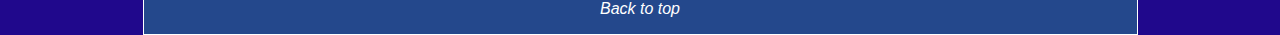
==== commit 548089b7: "done" ====
--- a/index.html
+++ b/index.html
@@ -50,9 +50,9 @@
                 <h1 id="ex-header"class="fira-sans-medium-italic">Extracurriculars</h1>
                 <ul id="ex-info">
                     <li class="ex-li"><p>Comm-Arts Honors Society<br><span class="fira-sans-light-italic"> (2022-Present)</span></p></li>
+                    <li class="ex-li"><p>Boy Scouts<br><span class="fira-sans-light-italic"> (2020-Present)</span></p></li>
                     <li class="ex-li"><p>Marching Band<br><span class="fira-sans-light-italic"> (2022-2023)</span></p></li>
                     <li class="ex-li"><p>Indoor Drumline<br><span class="fira-sans-light-italic"> (2021-2023)</span></p></li>
-                    <li class="ex-li"><p>Boy Scouts<br><span class="fira-sans-light-italic"> (2020-Present)</span></p></li>
                 </ul>
             </div>
             <!-- end of ex -->
@@ -95,4 +95,5 @@
     </div>
     <!-- end of footer -->
 </body>
-</html>+</html>
+<!-- END OF EVERYTHING -->--- a/style/shwarma.css
+++ b/style/shwarma.css
@@ -94,6 +94,8 @@
   width: 963px;
   height: 450px;
   flex-flow: row;
+  margin-bottom: 25px;
+  padding-bottom: 15px;
   justify-content: space-around;
   align-items: center;
   /* border: 1px white solid; */
@@ -325,7 +327,7 @@
   border: solid 1px white;
   padding: 15px;
   width: 963px;
-  height: 1325px;
+  height: 1700px;
 } /* this is gonna be awful */
 .pf-header {
   font-family: "Fira Sans", sans-serif;
@@ -366,6 +368,27 @@
     margin-top: 0px;
     padding-top: 0px;
   }
+  /* end of pf2 */
+  #pf-3 {
+    display: flex;
+    width: 963px;
+    height: 400px;
+    flex-flow: row;
+    align-items: center;
+    justify-content:space-evenly;
+    margin-top: 0px;
+    padding-top: 0px;
+  }
+  #pf-4 {
+    display: flex;
+    width: 963px;
+    height: 400px;
+    flex-flow: row;
+    align-items: center;
+    justify-content:space-evenly;
+    margin-top: 0px;
+    padding-top: 0px;
+  }
 
   
 /* end of portfolio shenanigans */
@@ -377,7 +400,7 @@
   border: solid 1px white;
   padding: 15px;
   width: 963px;
-  height: 1200px;
+  height: 900px;
   flex-flow: row;
   justify-content: space-around;
 }
@@ -526,3 +549,4 @@
   font-weight: 900;
   font-style: italic;
 }
+/* end of fonts */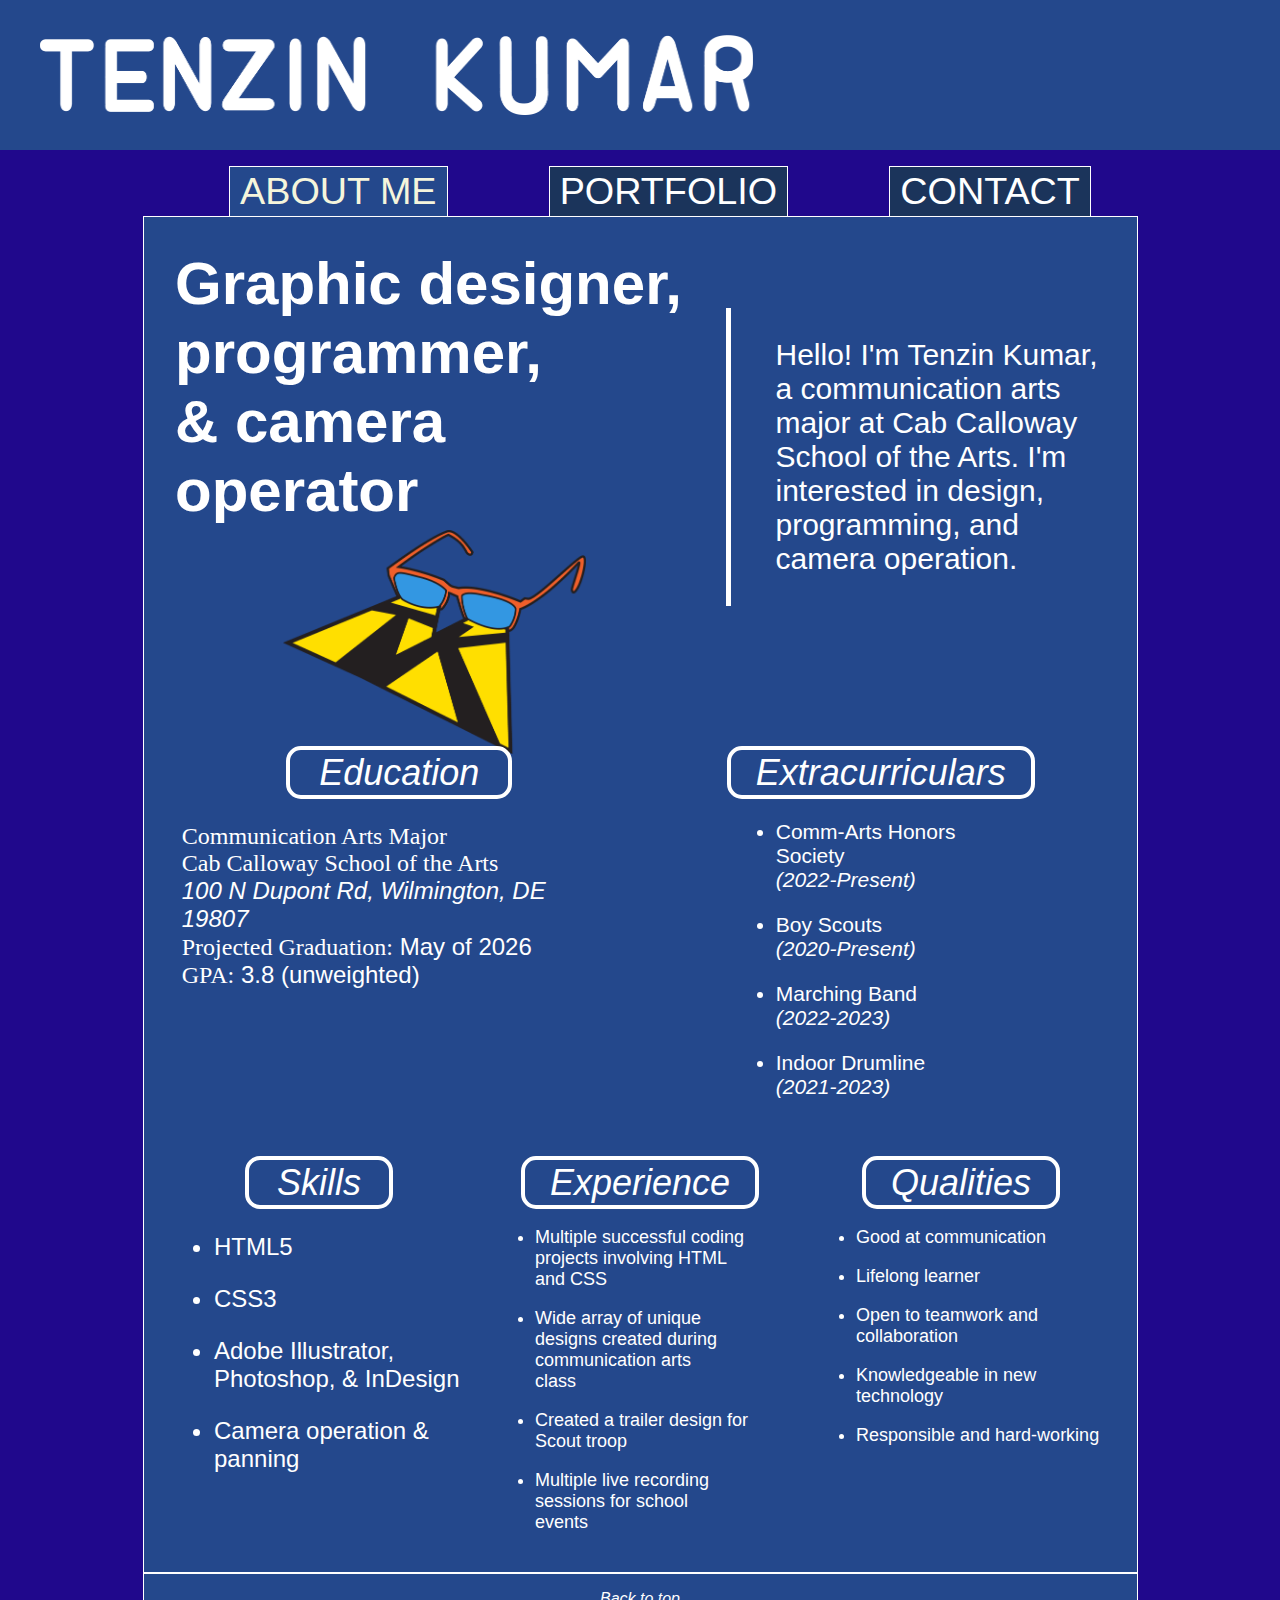
==== commit cb2ae571: "finished" ====
--- a/index.html
+++ b/index.html
@@ -20,7 +20,7 @@
     <ul id="nav-menu">
         <li class="nav-item"><p class="fira-sans-medium">ABOUT ME</p></li>
         <li class="nav-item-inactive"><a href="portfolio.html"><p class="fira-sans-medium">PORTFOLIO</p></a></li>
-        <li class="nav-item-inactive"><a href="contact.html"><p class="fira-sans-medium">CONTACTS</p></a></li>
+        <li class="nav-item-inactive"><a href="contact.html"><p class="fira-sans-medium">CONTACT</p></a></li>
     </ul>
     <!-- end of nav menu -->
     <div id="main-aboutme">
--- a/style/shwarma.css
+++ b/style/shwarma.css
@@ -16,16 +16,18 @@
 /* end of body shenanigans */
 #header {
   display: flex;
+  align-items: center;
   width: 100%;
   height: 150px;
   background-color: #24488c;
   color: white;
-  margin-bottom: 10px;
-  padding-left: 20px;
-  align-items: center;
+  margin: 0px;
+  padding:0px;
+  /* margin-bottom: 10px;
+  padding-left: 20px; */
 }
     #header-1 {
-      padding-left: 50px;
+      padding-left: 40px;
     }
 /* end of head shenanigans */
 #nav-menu {
@@ -395,14 +397,15 @@
 
 /* UNIQUE TO CONTACT */
 #main-contact {
+  display:flex;
   color: white;
   background-color: #24488c;
   border: solid 1px white;
   padding: 15px;
   width: 963px;
-  height: 900px;
-  flex-flow: row;
-  justify-content: space-around;
+  height: 920px;
+  flex-flow: column;
+  align-items: center;
 }
 #contact-info {
   display: flex;
@@ -438,6 +441,11 @@
     margin-left: 50px;
     margin-top: 5px;
   }
+  #contact-paragraph {
+    margin-top: 100px;
+    font-size: 30px;
+    width: 500px;
+  }
 
 
 
